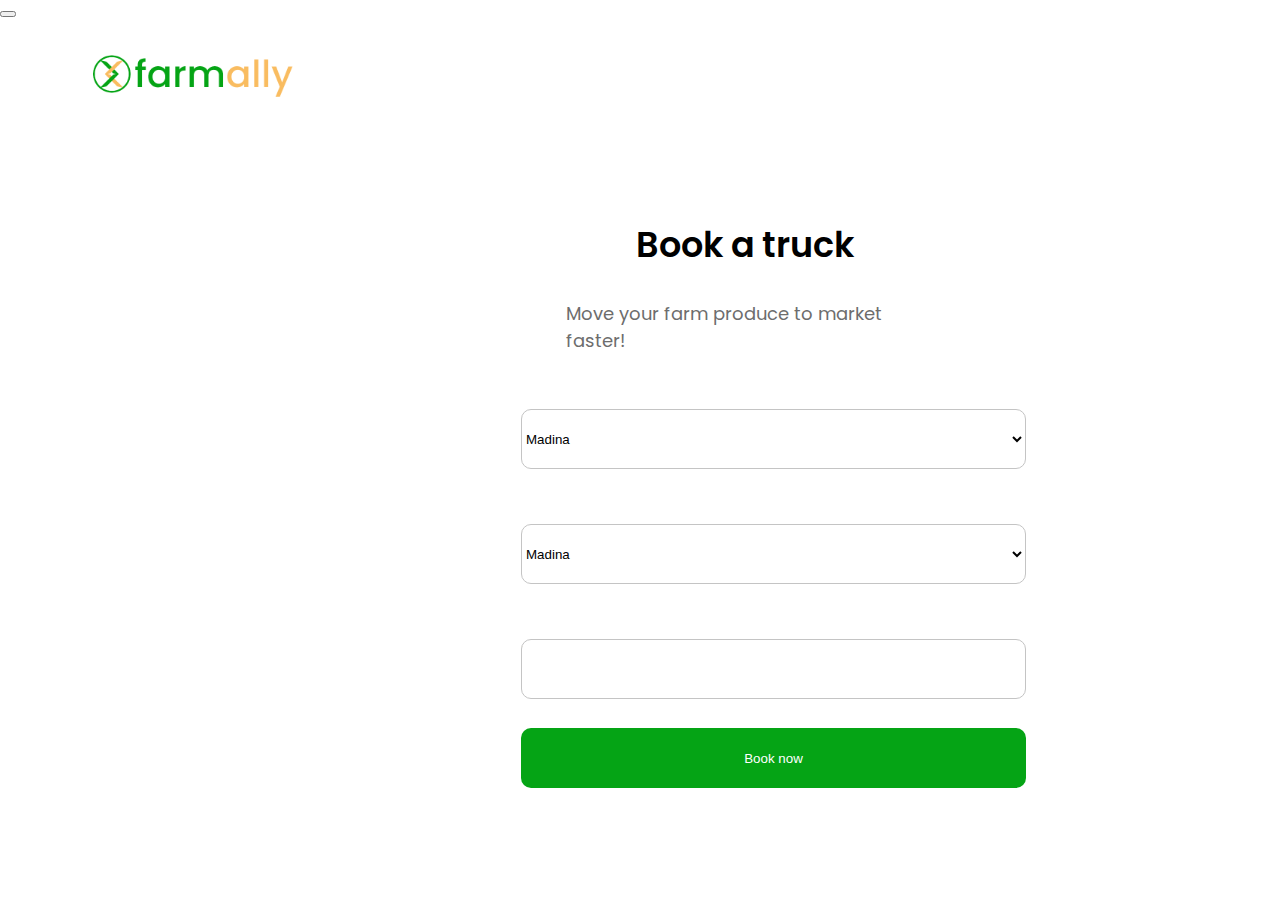
==== book.html @ 051e79ba "first commit" ====
<!DOCTYPE html>
<html lang="en">
<head>
    <meta charset="UTF-8">
    <meta http-equiv="X-UA-Compatible" content="IE=edge">
    <meta name="viewport" content="width=device-width, initial-scale=1.0">
    <link href="https://cdn.jsdelivr.net/npm/bootstrap@5.1.3/dist/css/bootstrap.min.css" rel="stylesheet" integrity="sha384-1BmE4kWBq78iYhFldvKuhfTAU6auU8tT94WrHftjDbrCEXSU1oBoqyl2QvZ6jIW3" crossorigin="anonymous">
    <link rel="stylesheet" href="css/styles.css">
    <title>Book a truck</title>
</head>
<body>
    
    <nav class="navbar navbar-expand-lg navbar-light bg-light">
        <div class="container-fluid">
          <a class="na" href="#"><img src="images/farmally-logo.png" alt="Farmally Logo"></a>
          <button class="navbar-toggler" type="button" data-bs-toggle="collapse" data-bs-target="#navbarSupportedContent" aria-controls="navbarSupportedContent" aria-expanded="false" aria-label="Toggle navigation">
            <span class="navbar-toggler-icon"></span>
          </button>
          <div class="collapse navbar-collapse" id="navbarSupportedContent">
         
          </div>
        </div>
      </nav>

      <div class="book">
          <h2 class="truck-header">Book a truck</h2>
          <p class="truck-subheader">Move your farm produce to market faster!</p>
          <h5 class="location">Location</h5>
          <select name="locate" id="selocation">
              <option value="Madina">Madina</option>
              <option value="Greater Accra">Greater Accra</option>
              <option value="Ashanti">Ashanti</option>
          </select>

          <h5 class="location1">Destination</h5>
          <select name="locate" id="selocation1">
            <option value="Madina">Madina</option>
            <option value="Greater Accra">Greater Accra</option>
            <option value="Ashanti">Ashanti</option>
        </select>

        <h5 class="weight">Weight</h5>
        <input type="text" class="selwet">

        <button class="book-but" type="submit">Book now</button>

        <br class="break">
        

      </div>

    
<script src="https://cdn.jsdelivr.net/npm/bootstrap@5.1.3/dist/js/bootstrap.bundle.min.js" integrity="sha384-ka7Sk0Gln4gmtz2MlQnikT1wXgYsOg+OMhuP+IlRH9sENBO0LRn5q+8nbTov4+1p" crossorigin="anonymous"></script>

</body>
</html>
---- css/styles.css ----
@import url('https://fonts.googleapis.com/css2?family=Poppins:ital,wght@0,100;0,200;0,400;0,500;0,600;0,700;0,800;1,900&family=Raleway:wght@500;600&family=Roboto:wght@100;300;400;500;700&display=swap');



.body{
    font-family: 'Poppins';
    position: relative;
width: 1440px;
height: 1024px;

background: linear-gradient(114.27deg, #F9BC60 -67.45%, #FFFFFF 92.19%);
}

nav{
    /* Rectangle 7 */
    

position: absolute;
width: 1440px;
height: 135px;
left: 0px;
top: 0px;
background: #FFFFFF;
}

.na > img{
    /* logo farmally 1 */

position: absolute;
width: 200px;
height: 56.39px;
left: 93px;
top: 46px;

}






.btn {
    /* Rectangle 9 */

box-sizing: border-box;

position: absolute;
width: 111px;
height: 50px;
left: 921px;
top: 52px;

background: #FFFFFF;
border: 2px solid #05A415;
border-radius: 10px;

}


.btn-color{
    /* Rectangle 8 */

position: absolute;
width: 211px;
height: 50px;
left: 1074px;
top: 52px;
color: #FFFFFF;
border: none;
background: #05A415;
border-radius: 10px;

}









.heading{
    /* Moving farm produce to market */
position: absolute;
width: 544px;
height: 194px;
left: 93px;
top: 240px;
font-family: 'Poppins';
font-style: normal;
font-weight: 600;
font-size: 50px;
line-height: 75px;

color: #000000;

}

.heading-text{
    /* Easily move your products from farm to market with our state of the art logistics technology. */

position: absolute;
width: 593px;
height: 93px;
left: 93px;
top: 406px;

font-family: 'Poppins';
font-style: normal;
font-weight: 400;
font-size: 25px;
line-height: 38px;

color: #6D6D6D;


}

.call-to-action{
    /* Rectangle 10 */

position: absolute;
width: 167px;
height: 50px;
left: 93px;
top: 549px;
border: none;
color: #FFFFFF;
background: #05A415;
border-radius: 10px;

}


.truck-header{
    /* Book a Truck! */

position: absolute;
width: 240px;
height: 53px;
left: 636px;
top: 190px;

font-family: 'Poppins';
font-style: normal;
font-weight: 600;
font-size: 35px;
line-height: 52px;
/* identical to box height */

color: #000000;


}

.truck-subheader{
    /* Move your farm produce to market faster! */

position: absolute;
width: 379px;
height: 27px;
left: 566px;
top: 282px;

font-family: 'Poppins';
font-style: normal;
font-weight: 400;
font-size: 18px;
line-height: 27px;
/* identical to box height */

color: #6D6D6D;


}

.location{
    /* Location */

position: absolute;
width: 68px;
height: 24px;
left: 522px;
top: 383px;

font-family: 'Poppins';
font-style: normal;
font-weight: 400;
font-size: 16px;
line-height: 24px;
/* identical to box height */

color: #000000;


}

#selocation{
    /* Rectangle 28 */

box-sizing: border-box;

position: absolute;
width: 505px;
height: 60px;
left: 521px;
top: 409px;

background: #FFFFFF;
border: 1px solid #C4C4C4;
border-radius: 10px;

}


.location1{
    /* Location */

position: absolute;
width: 68px;
height: 24px;
left: 522px;
top: 498px;

font-family: 'Poppins';
font-style: normal;
font-weight: 400;
font-size: 16px;
line-height: 24px;
/* identical to box height */

color: #000000;


}

#selocation1{
    /* Rectangle 28 */

box-sizing: border-box;

position: absolute;
width: 505px;
height: 60px;
left: 521px;
top: 524px;

background: #FFFFFF;
border: 1px solid #C4C4C4;
border-radius: 10px;

}

.weight{
    
position: absolute;
width: 68px;
height: 24px;
left: 522px;
top: 613px;

font-family: 'Poppins';
font-style: normal;
font-weight: 400;
font-size: 16px;
line-height: 24px;
/* identical to box height */

color: #000000;
}

.selwet{
    
box-sizing: border-box;

position: absolute;
width: 505px;
height: 60px;
left: 521px;
top: 639px;

background: #FFFFFF;
border: 1px solid #C4C4C4;
border-radius: 10px;
}

.book-but{
    /* Rectangle 29 */

position: absolute;
width: 505px;
height: 60px;
left: 521px;
top: 728px;
color: #FFFFFF;
background: #05A415;
border-radius: 10px;

border: none;

}
.break{
    position: absolute;
    top:780px ;
}
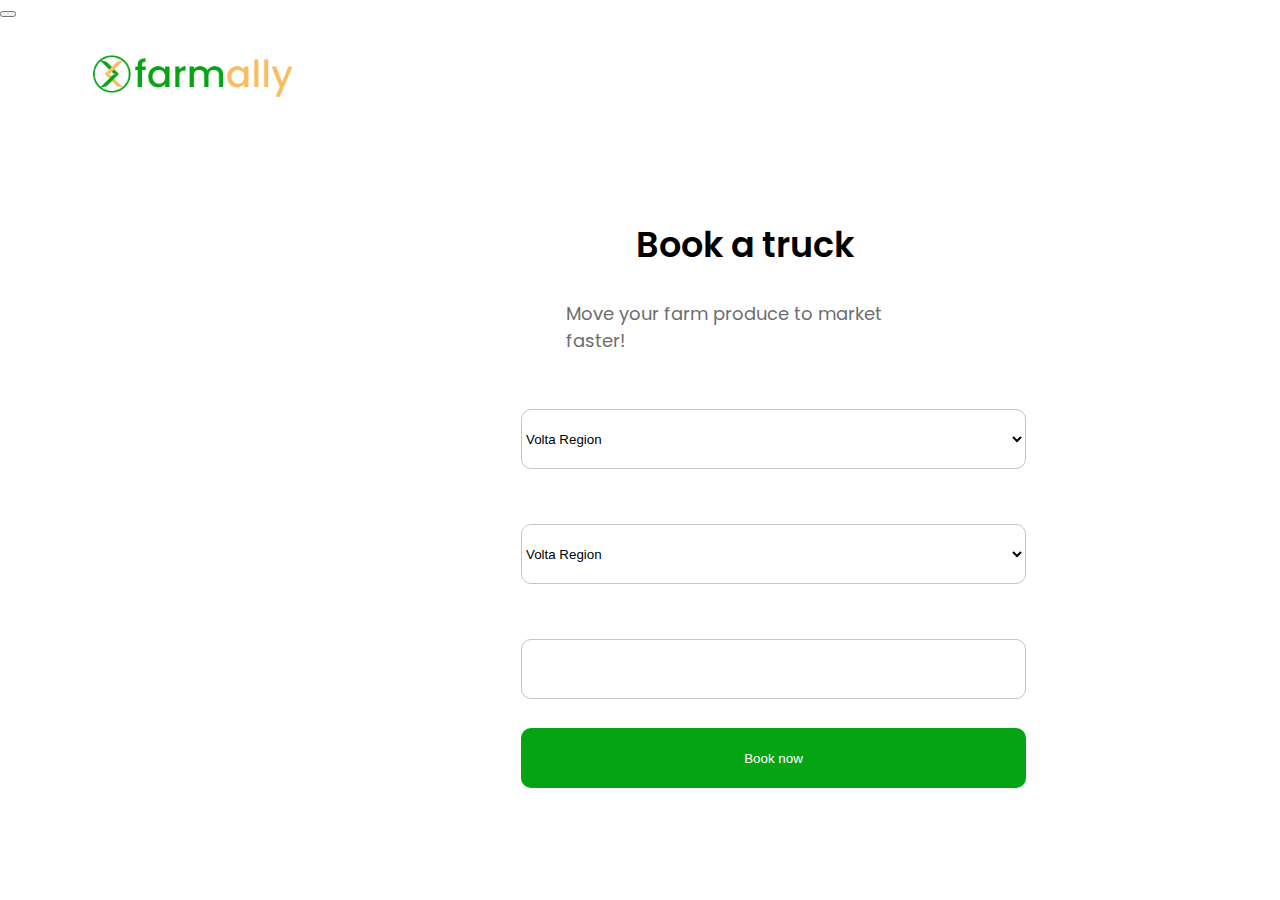
==== commit 94ffb328: "first commit" ====
--- a/book.html
+++ b/book.html
@@ -27,14 +27,14 @@
           <p class="truck-subheader">Move your farm produce to market faster!</p>
           <h5 class="location">Location</h5>
           <select name="locate" id="selocation">
-              <option value="Madina">Madina</option>
+              <option value="Madina">Volta Region</option>
               <option value="Greater Accra">Greater Accra</option>
               <option value="Ashanti">Ashanti</option>
           </select>
 
           <h5 class="location1">Destination</h5>
           <select name="locate" id="selocation1">
-            <option value="Madina">Madina</option>
+            <option value="Madina">Volta Region</option>
             <option value="Greater Accra">Greater Accra</option>
             <option value="Ashanti">Ashanti</option>
         </select>
@@ -42,7 +42,7 @@
         <h5 class="weight">Weight</h5>
         <input type="text" class="selwet">
 
-        <button class="book-but" type="submit">Book now</button>
+        <button class="book-but" type="submit"  onclick="location.href='request.html';">Book now</button>
 
         <br class="break">
         
--- a/css/styles.css
+++ b/css/styles.css
@@ -305,5 +305,177 @@
     top:780px ;
 }
 
-
-
+.location-page{
+  
+
+
+/* Ipaja Road, Volta Region */
+
+position: absolute;
+width: 341px;
+height: 42px;
+left: 156px;
+top: 163px;
+
+font-family: 'Poppins';
+font-style: normal;
+font-weight: 400;
+font-size: 28px;
+line-height: 148.5%;
+/* identical to box height, or 42px */
+
+color: #000000;
+
+
+}
+
+.inner{
+    /* Rectangle 31 */
+
+position: absolute;
+width: 1224px;
+height: 447px;
+left: 100px;
+top: 273px;
+
+background: rgba(196, 196, 196, 0.26);
+border-radius: 25px;
+
+}
+
+.imag{
+    /* truck-removebg-preview 1 */
+
+position: absolute;
+width: 602px;
+height: 469px;
+left: 387px;
+top: 60px;
+
+
+}
+
+.price{
+    /* Rectangle 32 */
+position: absolute;
+width: 340px;
+height: 71px;
+left: 166px;
+top: 316px;
+color: #FFFFFF;
+background: #05A415;
+border-radius: 20px;
+border: none;
+
+}
+
+.detail{
+    /* Rectangle 33 */
+
+position: absolute;
+width: 1239px;
+height: 186px;
+left: 85px;
+top: 773px;
+background: rgba(196, 196, 196, 0.22);
+}
+
+.one{
+    /* Driver : Mr Samuel */
+
+position: absolute;
+width: 230px;
+height: 37px;
+left: 127px;
+top: 41px;
+
+font-family: 'Poppins';
+font-style: normal;
+font-weight: 600;
+font-size: 25px;
+line-height: 148.5%;
+/* or 37px */
+
+color: #000000;
+
+
+}
+
+.two{
+    /* Plate Number: 213 543 23 */
+
+position: absolute;
+width: 314px;
+height: 37px;
+left: 127px;
+top: 87px;
+
+font-family: 'Poppins';
+font-style: normal;
+font-weight: 600;
+font-size: 25px;
+line-height: 148.5%;
+/* or 37px */
+
+color: #000000;
+
+
+}
+
+.three{
+    /* Distance: 2 minutes */
+
+position: absolute;
+width: 250px;
+height: 37px;
+left: 986px;
+top: 41px;
+
+font-family: 'Poppins';
+font-style: normal;
+font-weight: 600;
+font-size: 25px;
+line-height: 148.5%;
+/* or 37px */
+
+color: #000000;
+
+
+}
+
+.four{
+    /* Rating: 4.5/5 */
+
+position: absolute;
+width: 163px;
+height: 37px;
+left: 986px;
+top: 87px;
+font-family: 'Poppins';
+font-style: normal;
+font-weight: 600;
+font-size: 25px;
+line-height: 148.5%;
+/* or 37px */
+
+color: #000000;
+
+
+}
+
+
+
+.req{
+    /* Rectangle 34 */
+
+position: absolute;
+width: 231px;
+height: 71px;
+left: 589px;
+top: 84px;
+border: none;
+color: #FFFFFF;
+background: #05A415;
+border-radius: 20px;
+
+}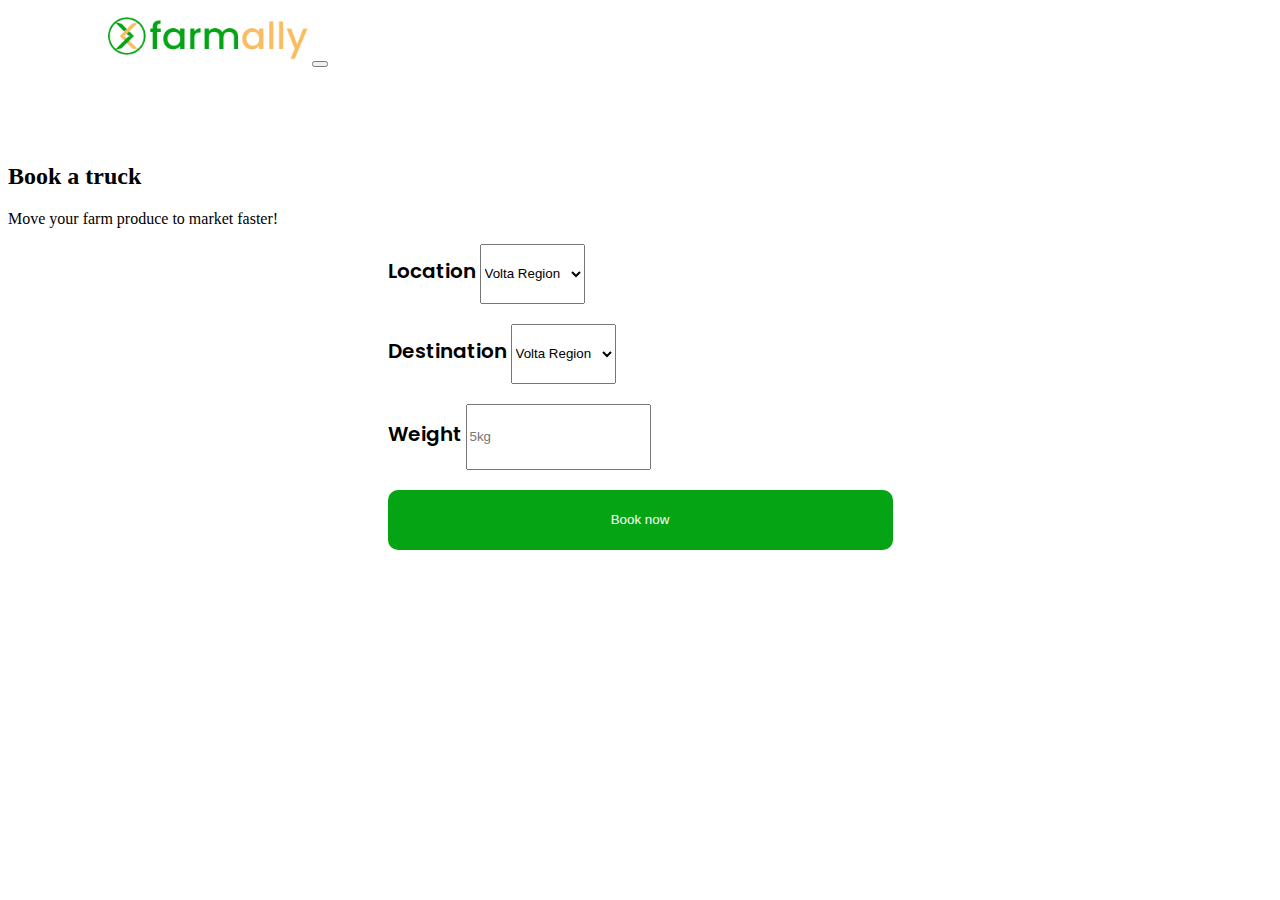
==== commit 81aeff19: "bootstrap changes" ====
--- a/book.html
+++ b/book.html
@@ -12,7 +12,7 @@
     
     <nav class="navbar navbar-expand-lg navbar-light bg-light">
         <div class="container-fluid">
-          <a class="na" href="#"><img src="images/farmally-logo.png" alt="Farmally Logo"></a>
+          <a class="navbar-brand" href="#"><img src="images/farmally-logo.png" alt="Farmally Logo"></a>
           <button class="navbar-toggler" type="button" data-bs-toggle="collapse" data-bs-target="#navbarSupportedContent" aria-controls="navbarSupportedContent" aria-expanded="false" aria-label="Toggle navigation">
             <span class="navbar-toggler-icon"></span>
           </button>
@@ -22,35 +22,56 @@
         </div>
       </nav>
 
-      <div class="book">
-          <h2 class="truck-header">Book a truck</h2>
-          <p class="truck-subheader">Move your farm produce to market faster!</p>
-          <h5 class="location">Location</h5>
-          <select name="locate" id="selocation">
-              <option value="Madina">Volta Region</option>
-              <option value="Greater Accra">Greater Accra</option>
-              <option value="Ashanti">Ashanti</option>
-          </select>
-
-          <h5 class="location1">Destination</h5>
-          <select name="locate" id="selocation1">
-            <option value="Madina">Volta Region</option>
-            <option value="Greater Accra">Greater Accra</option>
-            <option value="Ashanti">Ashanti</option>
-        </select>
-
-        <h5 class="weight">Weight</h5>
-        <input type="text" class="selwet">
-
-        <button class="book-but" type="submit"  onclick="location.href='request.html';">Book now</button>
-
-        <br class="break">
-        
-
+      <div class="container">
+        <form method="POST">
+          
+            <div class="text-center">
+              <h2 >Book a truck</h2>
+          <p>Move your farm produce to market faster!</p>
+            
+          
+          </div>
+          <div class="form-group">
+            <label for="exampleFormControlSelect1" class="loca">Location</label>
+            <select class="form-control" id="exampleFormControlSelect1">
+              <option>Volta Region</option>
+              <option>Ashanti</option>
+              <option>Greater Accra</option>
+              <option>Northern</option>
+              <option>Central</option>
+            </select>
+          </div>
+          <div class="form-group">
+            <label for="exampleFormControlSelect2" class="dest">Destination</label>
+            <select class="form-control" id="exampleFormControlSelect2">
+              <option>Volta Region</option>
+              <option>Ashanti</option>
+              <option>Greater Accra</option>
+              <option>Northern</option>
+              <option>Central</option>
+            </select>
+          </div>
+          <div class="form-group">
+            <label for="exampleFormControlInput1" class="wei">Weight</label>
+            <input type="email" class="form-control" id="exampleFormControlInput1" placeholder="5kg">
+          </div>
+       
+          
+        </form>
+        <div class="form-group">
+          <button class="book-but" onclick="location.href='request.html';" type="submit">Book now</button>
+         </div>
       </div>
 
     
 <script src="https://cdn.jsdelivr.net/npm/bootstrap@5.1.3/dist/js/bootstrap.bundle.min.js" integrity="sha384-ka7Sk0Gln4gmtz2MlQnikT1wXgYsOg+OMhuP+IlRH9sENBO0LRn5q+8nbTov4+1p" crossorigin="anonymous"></script>
 
+<script>
+  function login(){
+    
+    location.href='request.html';
+  }
+</script>
+
 </body>
 </html>--- a/css/styles.css
+++ b/css/styles.css
@@ -2,65 +2,53 @@
 
 
 
+
+
+
 .body{
-    font-family: 'Poppins';
-    position: relative;
-width: 1440px;
-height: 1024px;
-
+font-family: 'Poppins';
 background: linear-gradient(114.27deg, #F9BC60 -67.45%, #FFFFFF 92.19%);
 }
 
-nav{
-    /* Rectangle 7 */
-    
-
-position: absolute;
-width: 1440px;
+
+
+nav{    
+display: flex;
 height: 135px;
 left: 0px;
 top: 0px;
-background: #FFFFFF;
-}
-
-.na > img{
-    /* logo farmally 1 */
-
-position: absolute;
+}
+
+
+
+.navbar-brand > img{
 width: 200px;
 height: 56.39px;
-left: 93px;
+margin-left: 100px;
 top: 46px;
-
-}
-
-
-
+}
+
+
+
+
+.collapse > .form-inline{
+    margin-left: auto;
+}
 
 
 
 .btn {
-    /* Rectangle 9 */
-
 box-sizing: border-box;
-
-position: absolute;
 width: 111px;
 height: 50px;
-left: 921px;
 top: 52px;
-
 background: #FFFFFF;
 border: 2px solid #05A415;
 border-radius: 10px;
-
 }
 
 
 .btn-color{
-    /* Rectangle 8 */
-
-position: absolute;
 width: 211px;
 height: 50px;
 left: 1074px;
@@ -77,50 +65,34 @@
 
 
 
-
+.head-img {
+    width: 50px;
+    height: 20px;
+}
 
 
 .heading{
-    /* Moving farm produce to market */
-position: absolute;
-width: 544px;
-height: 194px;
-left: 93px;
-top: 240px;
+margin-top: 100px;
 font-family: 'Poppins';
 font-style: normal;
 font-weight: 600;
 font-size: 50px;
 line-height: 75px;
-
 color: #000000;
 
 }
 
 .heading-text{
-    /* Easily move your products from farm to market with our state of the art logistics technology. */
-
-position: absolute;
-width: 593px;
 height: 93px;
-left: 93px;
-top: 406px;
-
 font-family: 'Poppins';
 font-style: normal;
 font-weight: 400;
 font-size: 25px;
-line-height: 38px;
-
 color: #6D6D6D;
-
-
 }
 
 .call-to-action{
-    /* Rectangle 10 */
-
-position: absolute;
+margin-top: 30px;
 width: 167px;
 height: 50px;
 left: 93px;
@@ -129,14 +101,13 @@
 color: #FFFFFF;
 background: #05A415;
 border-radius: 10px;
-
 }
 
 
 .truck-header{
     /* Book a Truck! */
 
-position: absolute;
+
 width: 240px;
 height: 53px;
 left: 636px;
@@ -157,7 +128,6 @@
 .truck-subheader{
     /* Move your farm produce to market faster! */
 
-position: absolute;
 width: 379px;
 height: 27px;
 left: 566px;
@@ -178,7 +148,7 @@
 .location{
     /* Location */
 
-position: absolute;
+
 width: 68px;
 height: 24px;
 left: 522px;
@@ -189,8 +159,6 @@
 font-weight: 400;
 font-size: 16px;
 line-height: 24px;
-/* identical to box height */
-
 color: #000000;
 
 
@@ -201,7 +169,7 @@
 
 box-sizing: border-box;
 
-position: absolute;
+
 width: 505px;
 height: 60px;
 left: 521px;
@@ -217,7 +185,7 @@
 .location1{
     /* Location */
 
-position: absolute;
+
 width: 68px;
 height: 24px;
 left: 522px;
@@ -240,7 +208,7 @@
 
 box-sizing: border-box;
 
-position: absolute;
+
 width: 505px;
 height: 60px;
 left: 521px;
@@ -254,7 +222,6 @@
 
 .weight{
     
-position: absolute;
 width: 68px;
 height: 24px;
 left: 522px;
@@ -274,25 +241,38 @@
     
 box-sizing: border-box;
 
-position: absolute;
 width: 505px;
 height: 60px;
 left: 521px;
 top: 639px;
-
 background: #FFFFFF;
 border: 1px solid #C4C4C4;
 border-radius: 10px;
 }
 
+.form-group{
+    margin: 0 auto;
+    width: 505px;
+    margin-bottom: 20px;
+}
+
+label{
+    font-family: 'Poppins';
+    font-size: 20px;
+    margin-bottom: 10px;
+    font-weight: 600;
+}
+
+.form-control{
+    height: 60px;
+}
+
+
+
 .book-but{
-    /* Rectangle 29 */
-
-position: absolute;
 width: 505px;
 height: 60px;
-left: 521px;
-top: 728px;
+
 color: #FFFFFF;
 background: #05A415;
 border-radius: 10px;
@@ -306,23 +286,19 @@
 }
 
 .location-page{
-  
-
-
-/* Ipaja Road, Volta Region */
-
-position: absolute;
+
+
 width: 341px;
 height: 42px;
 left: 156px;
-top: 163px;
-
+margin-top: 30px;
+margin-bottom: 50px;
 font-family: 'Poppins';
 font-style: normal;
 font-weight: 400;
 font-size: 28px;
 line-height: 148.5%;
-/* identical to box height, or 42px */
+
 
 color: #000000;
 
@@ -330,14 +306,10 @@
 }
 
 .inner{
-    /* Rectangle 31 */
-
-position: absolute;
-width: 1224px;
+width: 800px;
 height: 447px;
-left: 100px;
-top: 273px;
-
+
+margin: 0 auto;
 background: rgba(196, 196, 196, 0.26);
 border-radius: 25px;
 
@@ -346,54 +318,48 @@
 .imag{
     /* truck-removebg-preview 1 */
 
-position: absolute;
+
 width: 602px;
 height: 469px;
-left: 387px;
-top: 60px;
-
-
-}
-
-.price{
+margin: 0 auto;
+
+
+
+}
+
+ .inner > .pice{
     /* Rectangle 32 */
-position: absolute;
+
 width: 340px;
 height: 71px;
 left: 166px;
-top: 316px;
-color: #FFFFFF;
-background: #05A415;
-border-radius: 20px;
-border: none;
+padding-top: 30px;
+padding-left: 30px;
+
+
+
 
 }
 
 .detail{
-    /* Rectangle 33 */
-
-position: absolute;
-width: 1239px;
+width: 800px;
 height: 186px;
-left: 85px;
+margin: 0 auto;
+margin-top: 30px;
 top: 773px;
-background: rgba(196, 196, 196, 0.22);
+margin-bottom: 30px;
 }
 
 .one{
-    /* Driver : Mr Samuel */
-
-position: absolute;
-width: 230px;
-height: 37px;
-left: 127px;
+
+
 top: 41px;
 
 font-family: 'Poppins';
 font-style: normal;
 font-weight: 600;
-font-size: 25px;
-line-height: 148.5%;
+font-size: 20px;
+
 /* or 37px */
 
 color: #000000;
@@ -401,20 +367,20 @@
 
 }
 
+.modal-content{
+    background-color: #F9BC60;
+}
+
 .two{
-    /* Plate Number: 213 543 23 */
-
-position: absolute;
-width: 314px;
-height: 37px;
-left: 127px;
+
+
 top: 87px;
 
 font-family: 'Poppins';
 font-style: normal;
 font-weight: 600;
-font-size: 25px;
-line-height: 148.5%;
+font-size: 20px;
+
 /* or 37px */
 
 color: #000000;
@@ -423,55 +389,43 @@
 }
 
 .three{
-    /* Distance: 2 minutes */
-
-position: absolute;
-width: 250px;
-height: 37px;
-left: 986px;
+    
+
+
 top: 41px;
 
 font-family: 'Poppins';
 font-style: normal;
 font-weight: 600;
-font-size: 25px;
-line-height: 148.5%;
+font-size: 20px;
+
 /* or 37px */
 
 color: #000000;
 
 
 }
+.j{
+    margin: 0 auto;
+}
 
 .four{
-    /* Rating: 4.5/5 */
-
-position: absolute;
-width: 163px;
-height: 37px;
-left: 986px;
+
 top: 87px;
 font-family: 'Poppins';
 font-style: normal;
 font-weight: 600;
-font-size: 25px;
-line-height: 148.5%;
-/* or 37px */
-
-color: #000000;
-
-
+font-size: 20px;
+
+color: #000000;
 }
 
 
 
 .req{
-    /* Rectangle 34 */
-
-position: absolute;
 width: 231px;
 height: 71px;
-left: 589px;
+margin: 0 auto;
 top: 84px;
 border: none;
 color: #FFFFFF;
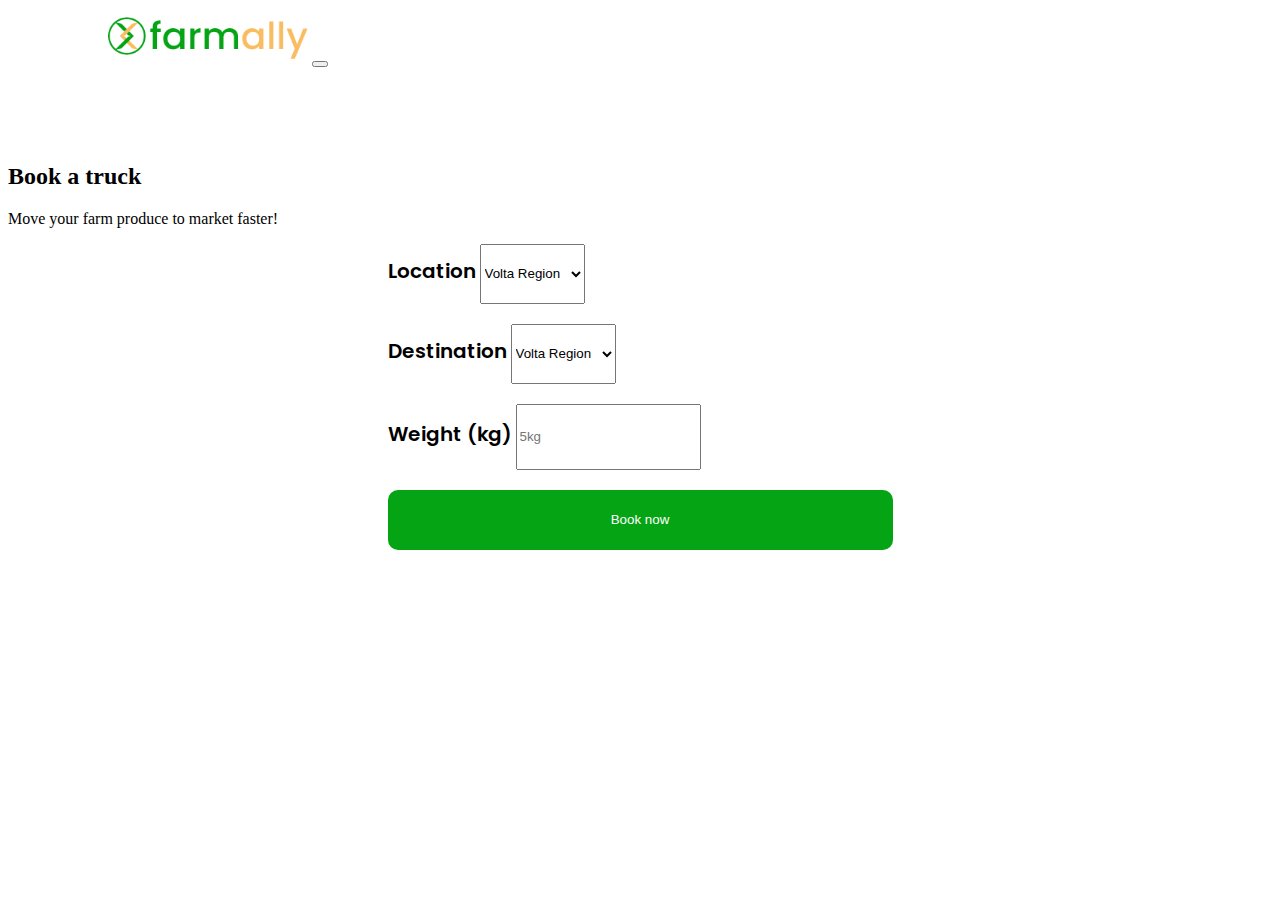
==== commit 5cf30dab: "change in book page" ====
--- a/book.html
+++ b/book.html
@@ -52,7 +52,7 @@
             </select>
           </div>
           <div class="form-group">
-            <label for="exampleFormControlInput1" class="wei">Weight</label>
+            <label for="exampleFormControlInput1" class="wei">Weight (kg)</label>
             <input type="email" class="form-control" id="exampleFormControlInput1" placeholder="5kg">
           </div>
        
@@ -66,12 +66,7 @@
     
 <script src="https://cdn.jsdelivr.net/npm/bootstrap@5.1.3/dist/js/bootstrap.bundle.min.js" integrity="sha384-ka7Sk0Gln4gmtz2MlQnikT1wXgYsOg+OMhuP+IlRH9sENBO0LRn5q+8nbTov4+1p" crossorigin="anonymous"></script>
 
-<script>
-  function login(){
-    
-    location.href='request.html';
-  }
-</script>
+
 
 </body>
 </html>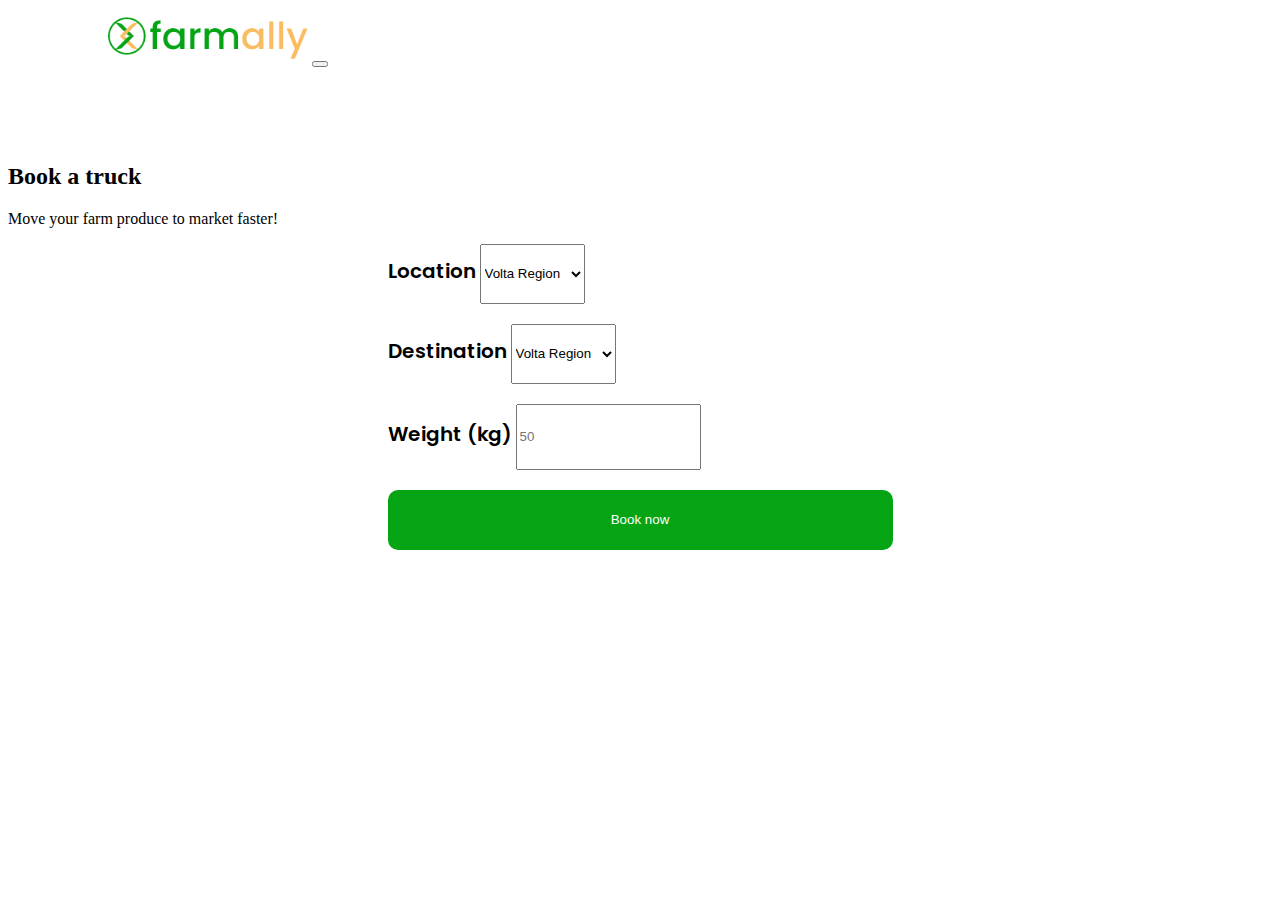
==== commit 644c0c69: "change in book page" ====
--- a/book.html
+++ b/book.html
@@ -53,7 +53,7 @@
           </div>
           <div class="form-group">
             <label for="exampleFormControlInput1" class="wei">Weight (kg)</label>
-            <input type="email" class="form-control" id="exampleFormControlInput1" placeholder="5kg">
+            <input type="email" class="form-control" id="exampleFormControlInput1" placeholder="50">
           </div>
        
           
